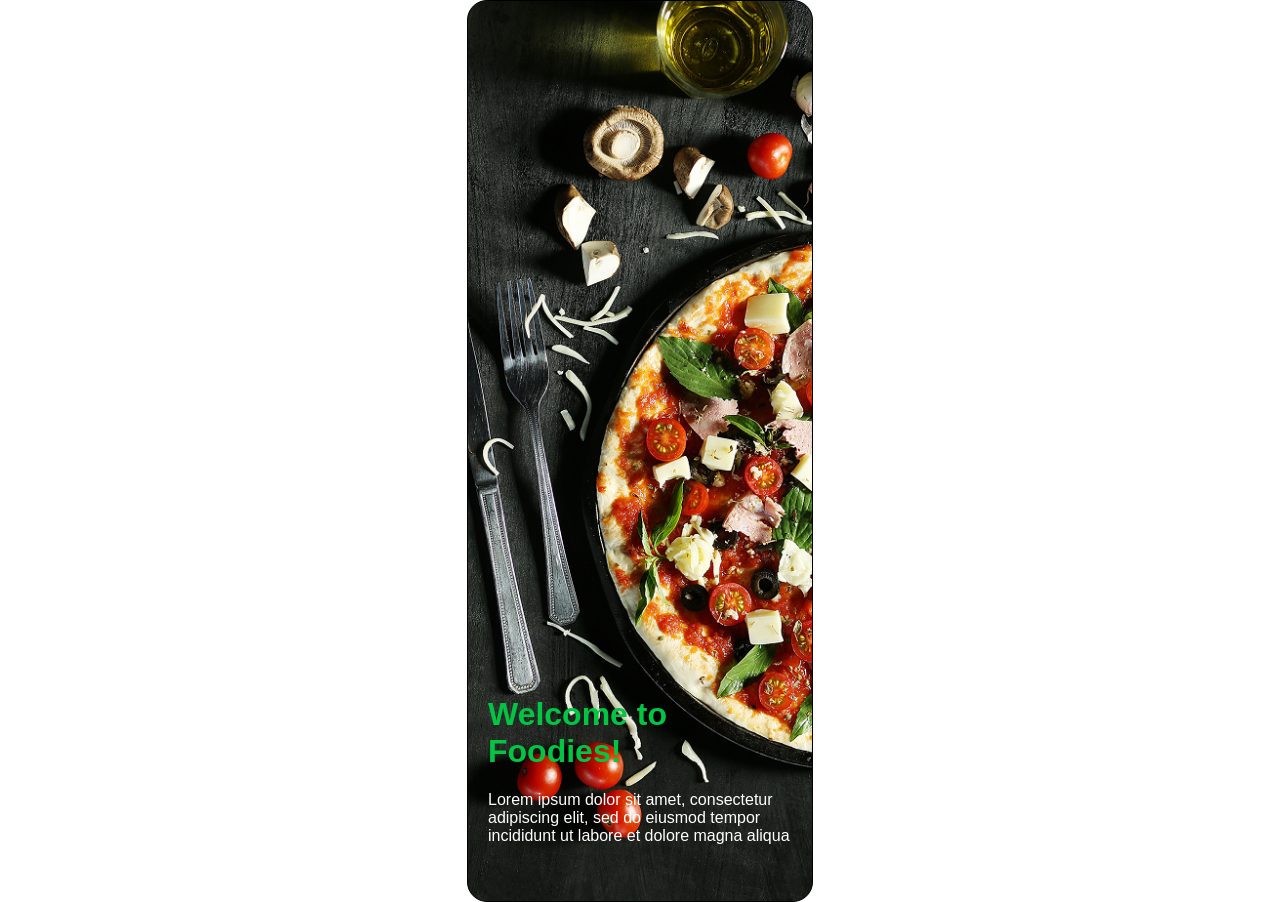
==== welcome.html @ 2876a624 "testing" ====
<!DOCTYPE html>
<html lang="en">

<head>
    <meta charset="UTF-8">
    <meta name="viewport" content="width=device-width, initial-scale=1.0">
    <title>Document</title>
    <link rel="stylesheet" href="style.css">
    <link rel="stylesheet" type="text/css" href="css/font-awesome.css" />

</head>

<body>
    <div class="app">
        <div class="welcome">

            <div class="content">
                <h1>Welcome to Foodies!</h1>
                <p>Lorem ipsum dolor sit amet, consectetur adipiscing elit, sed do eiusmod tempor incididunt ut labore
                    et dolore magna aliqua
                </p>
            </div>
        </div>
    </div>
</body>

</html>
---- style.css ----
html,
body {
    margin: 0;
    padding: 0;
    overflow-x: hidden;
}

.app {
    width: 100%;
    max-width: 346px;
    min-height: 100vh;
    margin: 0 auto;
    box-sizing: border-box;
    border: 1px solid black;
    border-radius: 20px;
    background: #191A1F;
}

.index-img {
    text-align: center;
    padding-top: 250px;
    font-size: larger;
    font-family: sans-serif;
    color: white;
}

.index-img h2 {
    margin: 20px 0 0;
}

.loading-icon{
    text-align: center;
    padding-top: 200px ;
    font-size: 50px;
    color: #2B964F;
}

.loading-icon a{   
    text-decoration: none;
    color: #2B964F;
}

.welcome{
    min-height: 100vh;
    border-radius: 20px;
    background-image: url('welcome-img.png');
    background-size: cover;
    background-position: center;
    background-repeat: no-repeat;
    background: linear-gradient(to-right black 100%);
    position: relative;
}

.content{
    position: absolute;
    bottom: 40px;
    left: 20px;
    right: 20px;
    font-family: sans-serif;
    
    
}

.content h1{
    color: #02c543;
    font-weight: bold;
}

.content p{
    color: white;
}
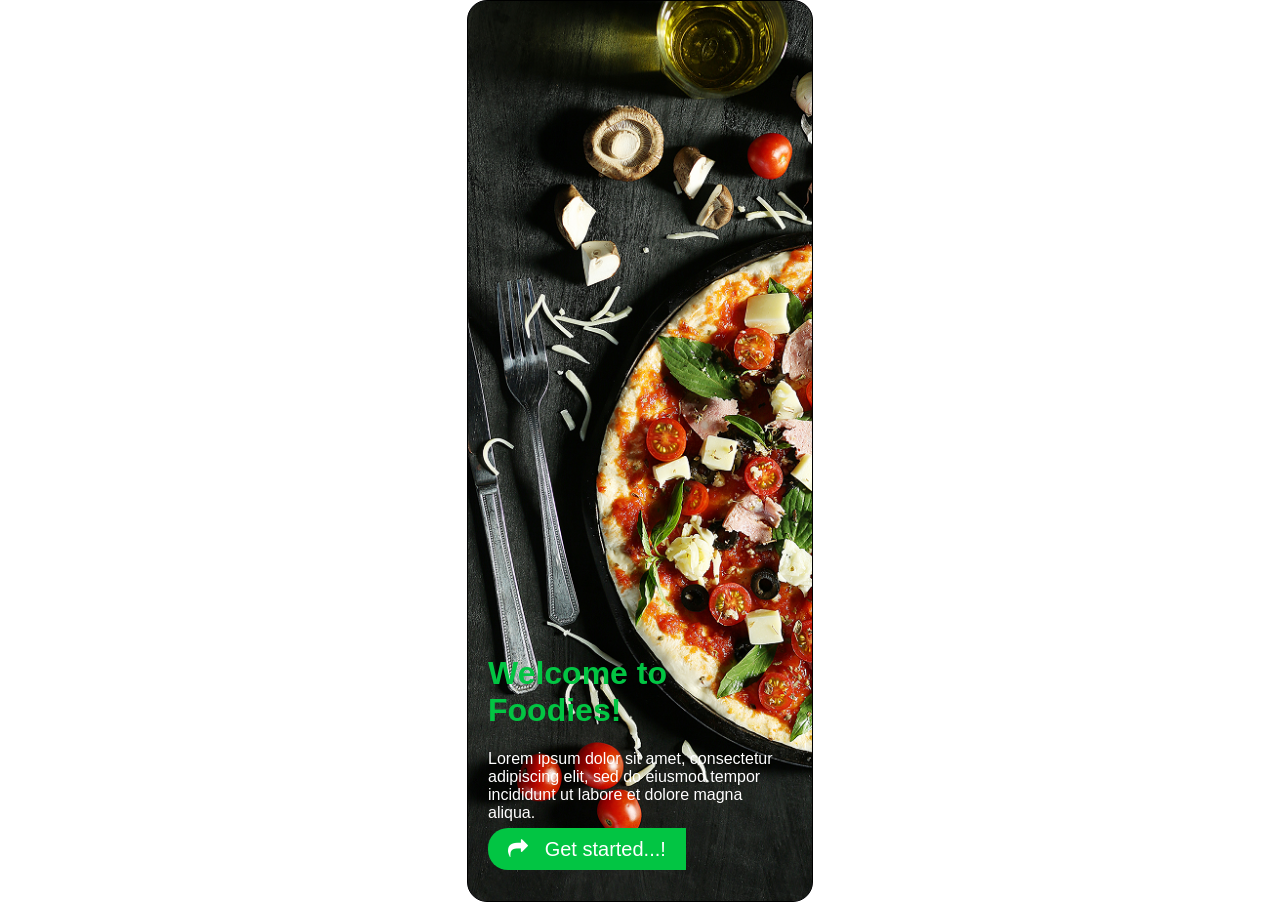
==== commit d8da8605: "adding further work" ====
--- a/welcome.html
+++ b/welcome.html
@@ -4,7 +4,7 @@
 <head>
     <meta charset="UTF-8">
     <meta name="viewport" content="width=device-width, initial-scale=1.0">
-    <title>Document</title>
+    <title>Welcome</title>
     <link rel="stylesheet" href="style.css">
     <link rel="stylesheet" type="text/css" href="css/font-awesome.css" />
 
@@ -17,8 +17,14 @@
             <div class="content">
                 <h1>Welcome to Foodies!</h1>
                 <p>Lorem ipsum dolor sit amet, consectetur adipiscing elit, sed do eiusmod tempor incididunt ut labore
-                    et dolore magna aliqua
+                    et dolore magna aliqua. <br>
                 </p>
+                <a href="order.html">
+                    <i class="fa fa-share" aria-hidden="true"></i> &nbsp;
+
+                    Get started...!
+                </a>
+
             </div>
         </div>
     </div>
--- a/style.css
+++ b/style.css
@@ -28,19 +28,19 @@
     margin: 20px 0 0;
 }
 
-.loading-icon{
+.loading-icon {
     text-align: center;
-    padding-top: 200px ;
+    padding-top: 200px;
     font-size: 50px;
     color: #2B964F;
 }
 
-.loading-icon a{   
+.loading-icon a {
     text-decoration: none;
     color: #2B964F;
 }
 
-.welcome{
+.welcome {
     min-height: 100vh;
     border-radius: 20px;
     background-image: url('welcome-img.png');
@@ -51,22 +51,80 @@
     position: relative;
 }
 
-.content{
+.content {
     position: absolute;
     bottom: 40px;
     left: 20px;
     right: 20px;
     font-family: sans-serif;
-    
-    
+
+
 }
 
-.content h1{
+.content h1 {
     color: #02c543;
     font-weight: bold;
 }
 
-.content p{
+.content p {
     color: white;
 }
 
+.content a{
+    text-align: right;
+    text-decoration: none;
+    color: white;
+    background: #02c543;
+    border-top-left-radius: 20px;
+    border-bottom-left-radius: 20px;
+    padding: 10px 20px;
+    font-size: 20px;
+}
+
+.content i{
+    text-align: left;
+}
+
+.order-screen{
+    padding: 0 20px;
+}
+.order{
+    display: flex;
+    justify-content: center;
+    padding-top: 109px;
+}
+.order img{
+    max-width: 260px;
+
+}
+
+.order-text{
+    color: #02c543;
+    text-align: center;
+    font-family: Arial, Helvetica, sans-serif;
+    padding-top: 70px;
+}
+
+.order-text p{
+    color: white;
+    display: flex;
+    left: 20px;
+    text-align: justify;
+}
+
+.dots {
+    color: #02c543;
+    font-size: 6px;
+    text-align: center;
+    padding-top: 50px;
+}
+
+
+@media (max-width: 600px) {
+    .app {
+        max-width: 100%;
+        border: none;
+        border-radius: 0;
+        max-height: 100%;
+    }
+}
